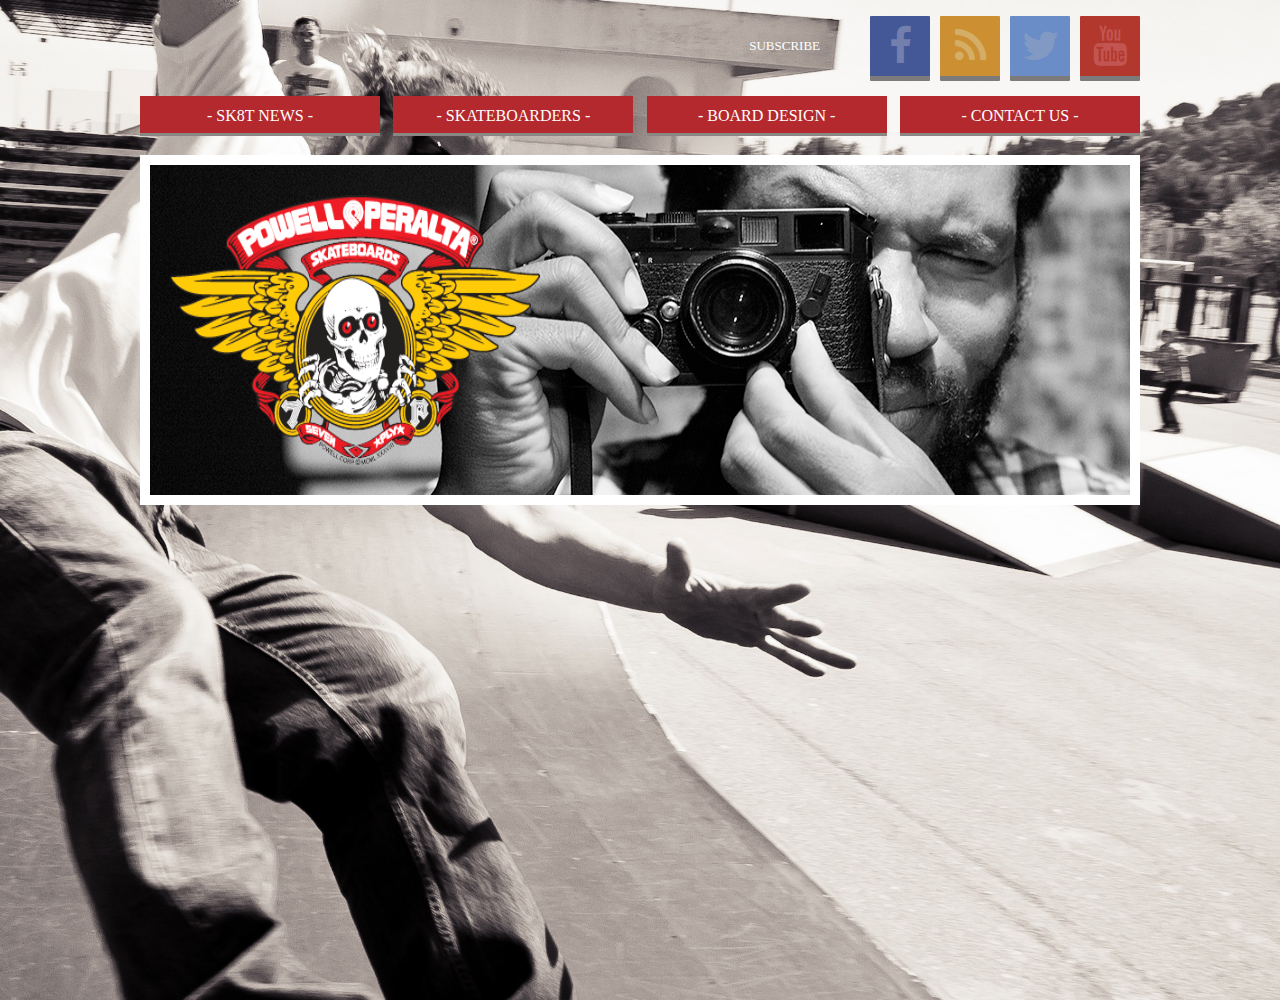
==== index.html @ e4ddb113 "added images folder and placed nav" ====
<!DOCTYPE html>
<html lang="en">
<head>
  <meta charset="UTF-8">
  <title>Sk8r Shop</title>
  <link rel="stylesheet" href="css/normalize.css">
  <link rel="stylesheet" href="css/style.css">
  <link rel="stylesheet" href="https://maxcdn.bootstrapcdn.com/font-awesome/4.6.3/css/font-awesome.min.css">
</head>
<body>
  <div id="mainContainer">
    <div class="socialHeader">
      <p>SUBSCRIBE </p>
      <ul class="socialMedia">
        <li><a href="www.facebook.com" style="color: #737FAD"><i class="fa fa-facebook" aria-hidden="true" style="background-color: #445897"></i></a></li>
        <li><a href="www.feed.com" style="color: #D4AD66"><i class="fa fa-rss" aria-hidden="true" style="background-color: #CC8F32"></i></li>
        <li><a href="www.twitter.com" style="color: #829AC3"><i class="fa fa-twitter" aria-hidden="true" style="background-color: #6A8DC7"></i></a></li>
        <li><a href="www.youtube.com" style="color: #C25551"><i class="fa fa-youtube" aria-hidden="true" style="background-color: #B2382D"></i></a></li>
      </ul>
    </div>
    <div class="nav">
      <ul class="navList">
        <li>- SK8T NEWS -</li>
        <li>- SKATEBOARDERS -</li>
        <li>- BOARD DESIGN -</li>
        <li>- CONTACT US -</li>
      </ul>
    </div>
    <div class="slideShow">
      <div class="slideImage">
        <img src="images/peralta-logo.png">
      </div>
    </div>
    
  </div>
</body>
</html>
---- css/style.css ----
body {
  background:url("../images/bg.jpg");
  background-size: 100%;
  font-family: verdana;
}

#mainContainer {
  width: 1000px;
  height: 1000px;
  margin: auto;
}

.socialHeader {
  display: flex;
  justify-content: flex-end;
  width: 100%;
  height: 80px;
  color: white;
}

.socialHeader p {
  line-height: 65px;
  position: relative;
  right: 40px;
  font-size: 13px;
}

ul {
  float: left;
  list-style: none;
  padding: 0;
}

.socialMedia li {
  float: left;
  font-size: 40px;
  text-align: center;
  position: relative;
  left: 10px;
}

.socialMedia i {
  width: 60px;
  height: 60px;
  border-radius: 1px;
  line-height: 60px;
  border-bottom: 5px solid #7C7A7A;
  margin-right: 10px;
}

.nav {
  width: 100%;
  height: 75px;
}

.navList {
  display: flex;
  justify-content: space-between;
  width: 100%;
  height: 40px;
  line-height: 40px;
  text-align: center;
  color: white;
}

.navList li {
  float: left;
  background-color: #B4292E;
  width: 240px;
  border-bottom: 3px solid #898784;
}

.slideShow {
  width: 100%;
  height: 350px;
  margin: auto
}

.slideImage {
  width: 98%;
  height: 330px;
  background: url("../images/top-image.png");
  background-position: 40% 30%;
  border: 10px solid white;
}

.slideImage img {
  width: 370px;
  height: 270px;
  position: relative;
  top: 30px;
  left: 20px;
}
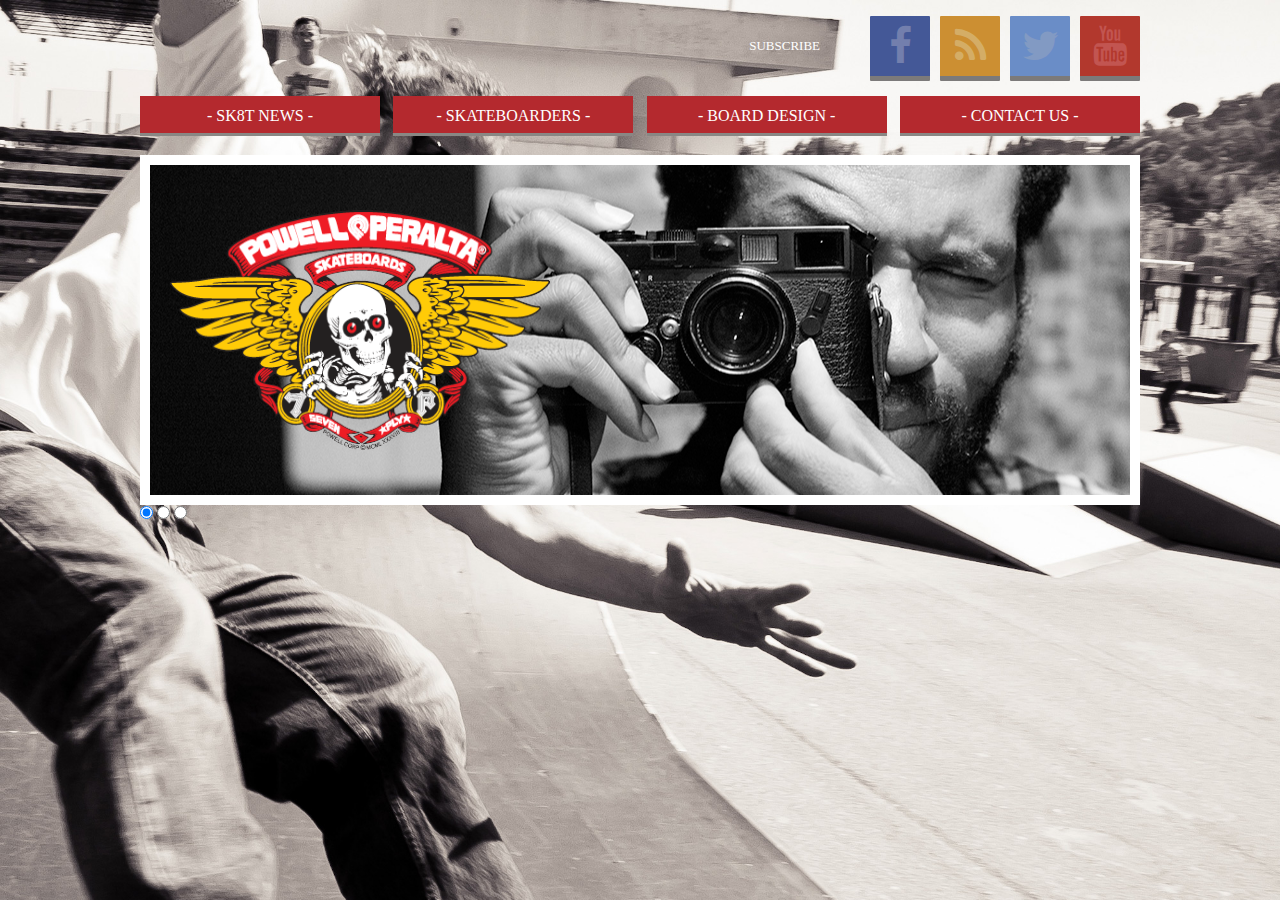
==== commit 5956e0d6: "fixing issues" ====
--- a/index.html
+++ b/index.html
@@ -13,7 +13,7 @@
       <p>SUBSCRIBE </p>
       <ul class="socialMedia">
         <li><a href="www.facebook.com" style="color: #737FAD"><i class="fa fa-facebook" aria-hidden="true" style="background-color: #445897"></i></a></li>
-        <li><a href="www.feed.com" style="color: #D4AD66"><i class="fa fa-rss" aria-hidden="true" style="background-color: #CC8F32"></i></li>
+        <li><a href="www.feed.com" style="color: #D4AD66"><i class="fa fa-rss" aria-hidden="true" style="background-color: #CC8F32"></i></a></li>
         <li><a href="www.twitter.com" style="color: #829AC3"><i class="fa fa-twitter" aria-hidden="true" style="background-color: #6A8DC7"></i></a></li>
         <li><a href="www.youtube.com" style="color: #C25551"><i class="fa fa-youtube" aria-hidden="true" style="background-color: #B2382D"></i></a></li>
       </ul>
@@ -30,8 +30,12 @@
       <div class="slideImage">
         <img src="images/peralta-logo.png">
       </div>
+      <div class="imageSlide">
+      <input type="radio" name="imageOne" checked="" />
+      <input type="radio" name="imageTwo" />
+      <input type="radio" name="imageThree" />
+      </div>
     </div>
-    
   </div>
 </body>
 </html>--- a/css/style.css
+++ b/css/style.css
@@ -6,7 +6,6 @@
 
 #mainContainer {
   width: 1000px;
-  height: 1000px;
   margin: auto;
 }
 
@@ -80,15 +79,15 @@
   width: 98%;
   height: 330px;
   background: url("../images/top-image.png");
-  background-position: 40% 30%;
+  background-position: 40% 27%;
   border: 10px solid white;
 }
 
 .slideImage img {
-  width: 370px;
-  height: 270px;
+  width: 380px;
+  height: 240px;
   position: relative;
-  top: 30px;
+  top: 45px;
   left: 20px;
 }
 
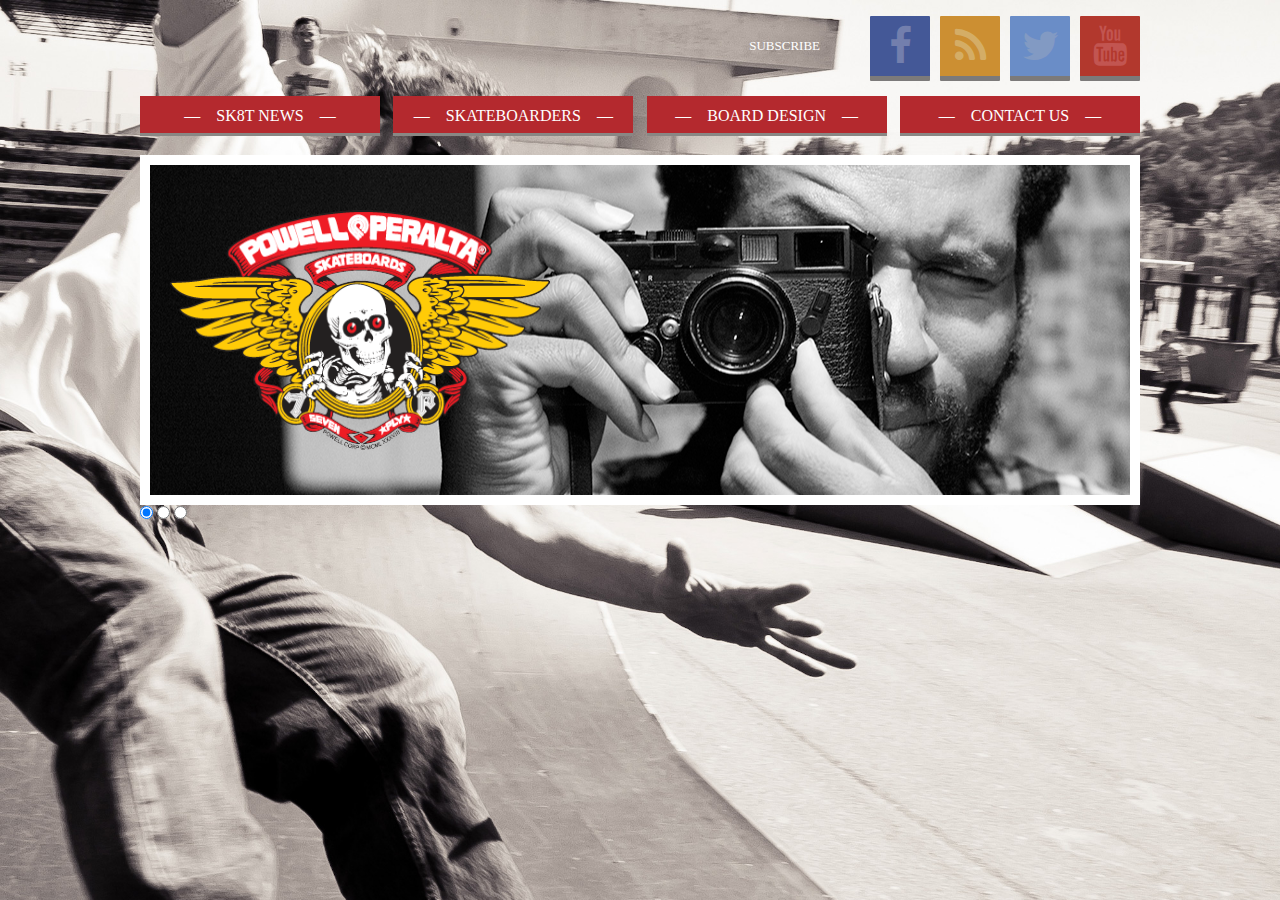
==== commit 04dedf0c: "attempting overlay" ====
--- a/index.html
+++ b/index.html
@@ -8,6 +8,7 @@
   <link rel="stylesheet" href="https://maxcdn.bootstrapcdn.com/font-awesome/4.6.3/css/font-awesome.min.css">
 </head>
 <body>
+  <div id="overlay"></div>
   <div id="mainContainer">
     <div class="socialHeader">
       <p>SUBSCRIBE </p>
@@ -20,10 +21,10 @@
     </div>
     <div class="nav">
       <ul class="navList">
-        <li>- SK8T NEWS -</li>
-        <li>- SKATEBOARDERS -</li>
-        <li>- BOARD DESIGN -</li>
-        <li>- CONTACT US -</li>
+        <li> SK8T NEWS </li>
+        <li> SKATEBOARDERS </li>
+        <li> BOARD DESIGN </li>
+        <li> CONTACT US </li>
       </ul>
     </div>
     <div class="slideShow">
--- a/css/style.css
+++ b/css/style.css
@@ -7,6 +7,7 @@
 #mainContainer {
   width: 1000px;
   margin: auto;
+  z-index: 1;
 }
 
 .socialHeader {
@@ -69,6 +70,11 @@
   border-bottom: 3px solid #898784;
 }
 
+.navList li:before, .navList li:after {
+  content: "\2014";
+  margin: 0 12px;
+}
+
 .slideShow {
   width: 100%;
   height: 350px;
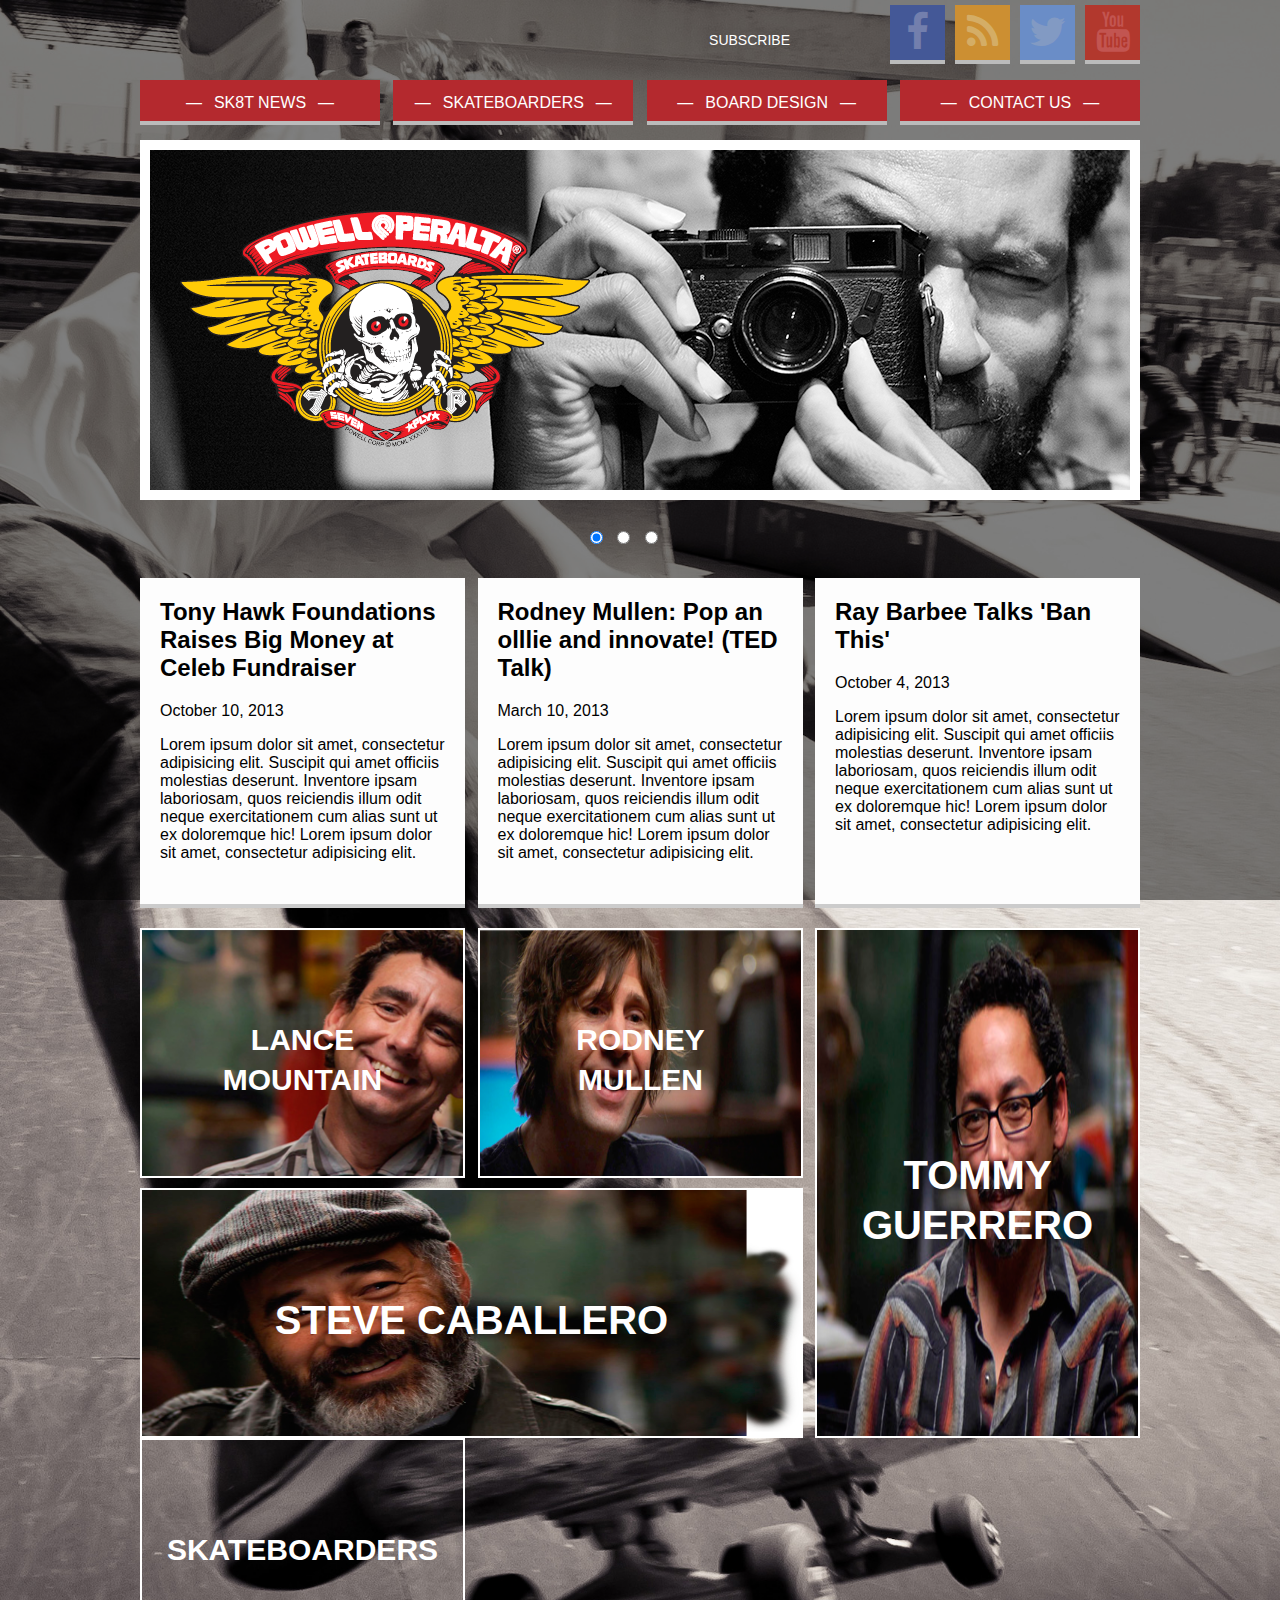
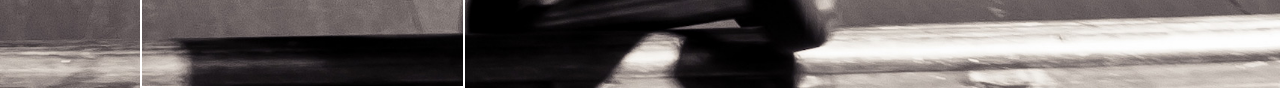
==== commit 2570fceb: "added new html and css into new files, deleted old files. redoing to improve myself" ====
--- a/index.html
+++ b/index.html
@@ -2,39 +2,75 @@
 <html lang="en">
 <head>
   <meta charset="UTF-8">
-  <title>Sk8r Shop</title>
-  <link rel="stylesheet" href="css/normalize.css">
-  <link rel="stylesheet" href="css/style.css">
-  <link rel="stylesheet" href="https://maxcdn.bootstrapcdn.com/font-awesome/4.6.3/css/font-awesome.min.css">
+  <title>Sk8r Site</title>
+  <link rel="stylesheet" type="text/css" href="css/normalize.css">
+  <link rel="stylesheet" type="text/css" href="css/style.css">
+  <link rel="stylesheet" type="text/css" href="https://maxcdn.bootstrapcdn.com/font-awesome/4.7.0/css/font-awesome.min.css">
 </head>
 <body>
   <div id="overlay"></div>
   <div id="mainContainer">
-    <div class="socialHeader">
-      <p>SUBSCRIBE </p>
-      <ul class="socialMedia">
-        <li><a href="www.facebook.com" style="color: #737FAD"><i class="fa fa-facebook" aria-hidden="true" style="background-color: #445897"></i></a></li>
-        <li><a href="www.feed.com" style="color: #D4AD66"><i class="fa fa-rss" aria-hidden="true" style="background-color: #CC8F32"></i></a></li>
-        <li><a href="www.twitter.com" style="color: #829AC3"><i class="fa fa-twitter" aria-hidden="true" style="background-color: #6A8DC7"></i></a></li>
-        <li><a href="www.youtube.com" style="color: #C25551"><i class="fa fa-youtube" aria-hidden="true" style="background-color: #B2382D"></i></a></li>
-      </ul>
+    <header>
+      <div class="socialContainer">
+        <p>SUBSCRIBE</p>
+        <ul class="socialMedia">
+          <li><a href="www.facebook.com" style="color: #737FAD"><i class="fa fa-facebook" aria-hidden="true" style="background-color: #445897"></i></a></li>
+          <li><a href="www.feed.com" style="color: #D4AD66"><i class="fa fa-rss" aria-hidden="true" style="background-color: #CC8F32"></i></a></li>
+          <li><a href="www.twitter.com" style="color: #829AC3"><i class="fa fa-twitter" aria-hidden="true" style="background-color: #6A8DC7"></i></a></li>
+          <li><a href="www.youtube.com" style="color: #C25551"><i class="fa fa-youtube" aria-hidden="true" style="background-color: #B2382D"></i></a></li>
+        </ul>
+      </div>
+      <div class="navBar">
+        <nav>
+          <ul class="nav">
+            <li>sk8t news</li>
+            <li>skateboarders</li>
+            <li>board design</li>
+            <li>contact us</li>
+          </ul>
+        </nav>
+      </div>
+    </header>
+    <div class="slideShow">
+      <div class="bgImg">
+        <div id="overlay2"></div>
+        <img class="overLapImg" src="images/peralta-logo.png" />
+      </div>
+      <div class="slideBtns"> 
+        <input type="radio" name="" checked="checked">
+        <input type="radio" name="">
+        <input type="radio" name="">
+      </div>
     </div>
-    <div class="nav">
-      <ul class="navList">
-        <li> SK8T NEWS </li>
-        <li> SKATEBOARDERS </li>
-        <li> BOARD DESIGN </li>
-        <li> CONTACT US </li>
-      </ul>
+    <div class="articles">
+
+      <div>
+        <h2>Tony Hawk Foundations Raises Big Money at Celeb Fundraiser</h2>
+        <span>October 10, 2013</span>
+        <p>Lorem ipsum dolor sit amet, consectetur adipisicing elit. Suscipit qui amet officiis molestias deserunt. Inventore ipsam laboriosam, quos reiciendis illum odit neque exercitationem cum alias sunt ut ex doloremque hic! Lorem ipsum dolor sit amet, consectetur adipisicing elit.</p>
+      </div>
+
+      <div>
+        <h2>Rodney Mullen: Pop an olllie and innovate! (TED Talk)</h2>
+        <span>March 10, 2013</span>
+        <p>Lorem ipsum dolor sit amet, consectetur adipisicing elit. Suscipit qui amet officiis molestias deserunt. Inventore ipsam laboriosam, quos reiciendis illum odit neque exercitationem cum alias sunt ut ex doloremque hic! Lorem ipsum dolor sit amet, consectetur adipisicing elit.</p>
+      </div>
+
+      <div>
+        <h2>Ray Barbee Talks 'Ban This'</h2>
+        <span>October 4, 2013</span>
+        <p>Lorem ipsum dolor sit amet, consectetur adipisicing elit. Suscipit qui amet officiis molestias deserunt. Inventore ipsam laboriosam, quos reiciendis illum odit neque exercitationem cum alias sunt ut ex doloremque hic! Lorem ipsum dolor sit amet, consectetur adipisicing elit.</p>
+      </div>
+
     </div>
-    <div class="slideShow">
-      <div class="slideImage">
-        <img src="images/peralta-logo.png">
-      </div>
-      <div class="imageSlide">
-      <input type="radio" name="imageOne" checked="" />
-      <input type="radio" name="imageTwo" />
-      <input type="radio" name="imageThree" />
+
+    <div id="sk8_container">
+      <div class="skatersImg">
+        <div class="skaters">lance <br/>mountain</div>
+        <div class="skaters">rodney <br /> mullen</div>
+        <div class="skaters">steve caballero</div>
+        <div class="skaters">tommy <br />guerrero</div>
+        <div class="arrow">skateboarders</div>
       </div>
     </div>
   </div>
--- a/css/style.css
+++ b/css/style.css
@@ -1,99 +1,203 @@
+html {
+  box-sizing: border-box; 
+}
+
+*, *:before, *:after {
+  box-sizing: inherit; 
+}
+
 body {
-  background:url("../images/bg.jpg");
-  background-size: 100%;
-  font-family: verdana;
+  width: 100%;
+  height: 100%;
+  background: #ccc url("../images/bg.jpg");
+  background-size: cover;
+  font-family: sans-serif;
 }
 
 #mainContainer {
   width: 1000px;
   margin: auto;
+  position: relative;
   z-index: 1;
 }
 
-.socialHeader {
+#overlay {
+  width: 100%;
+  height: 100%;
+  position: absolute;
+  background: rgba(0, 0, 0, 0.5);
+  z-index: 0; 
+}
+
+.socialContainer {
   display: flex;
   justify-content: flex-end;
-  width: 100%;
-  height: 80px;
   color: white;
 }
 
-.socialHeader p {
-  line-height: 65px;
-  position: relative;
-  right: 40px;
-  font-size: 13px;
-}
-
-ul {
-  float: left;
+.socialContainer p {
+  height: 60px;
+  line-height: 60px;
+  font-size: 14px;
+  position: relative;
+  right: 50px;
+  margin: 10px 0 0 0;
+}
+
+.socialMedia {
+  display: flex;
+  list-style: none;
+  margin-top: 5px;
+}
+
+.socialMedia li {
+  margin: 0 0 0 10px;
+  border-bottom: 4px solid #bbb;
+}
+
+.socialMedia i {
+  width: 55px;
+  height: 55px;
+  line-height: 55px;
+  text-align: center;
+  font-size: 40px;
+}
+
+.nav {
+  display: flex;
+  justify-content: space-between;
   list-style: none;
   padding: 0;
-}
-
-.socialMedia li {
-  float: left;
-  font-size: 40px;
-  text-align: center;
-  position: relative;
-  left: 10px;
-}
-
-.socialMedia i {
-  width: 60px;
-  height: 60px;
-  border-radius: 1px;
-  line-height: 60px;
-  border-bottom: 5px solid #7C7A7A;
-  margin-right: 10px;
-}
-
-.nav {
-  width: 100%;
-  height: 75px;
-}
-
-.navList {
-  display: flex;
-  justify-content: space-between;
-  width: 100%;
-  height: 40px;
-  line-height: 40px;
+  margin: 0;
+}
+
+.nav li {
+  width: 240px;
+  height: 45px;
+  line-height: 45px;
+  background: #B4292E;
   text-align: center;
   color: white;
-}
-
-.navList li {
-  float: left;
-  background-color: #B4292E;
-  width: 240px;
-  border-bottom: 3px solid #898784;
-}
-
-.navList li:before, .navList li:after {
+  text-transform: uppercase;
+  border-bottom: 4px solid #bbb;
+}
+
+.nav li:before, .nav li:after {
   content: "\2014";
   margin: 0 12px;
 }
 
 .slideShow {
-  width: 100%;
-  height: 350px;
-  margin: auto
-}
-
-.slideImage {
-  width: 98%;
+  margin-top: 15px;
+}
+
+
+.bgImg {
+  background: #ccc url("../images/top-image.png");
+  width: 100%;
+  height: 360px;
+  border: 10px solid white;
+  background-position: 30% 25%;
+  position: relative;
+  z-index: 2;
+}
+
+.overLapImg {
+  position: relative;
+  top: 60px;
+  left: 30px;
+}
+
+.slideBtns {
+  width: 10%;
+  margin: auto;
+  margin-top: 30px;
+}
+
+.slideBtns input {
+  margin-right: 10px;
+}
+
+.articles {
+  display: flex;
+  justify-content: space-between;
+  margin-top: 30px;
+}
+
+.articles div {
+  width: 325px;
   height: 330px;
-  background: url("../images/top-image.png");
-  background-position: 40% 27%;
-  border: 10px solid white;
-}
-
-.slideImage img {
-  width: 380px;
-  height: 240px;
-  position: relative;
-  top: 45px;
-  left: 20px;
-}
-
+  background: #FDFDFD;
+  overflow: auto;
+  padding: 0 20px;
+  border-bottom: 4px solid #ccc;
+}
+
+#sk8_container {
+  width: 100%;
+  margin:auto;
+  margin-top: 20px;
+}
+
+#sk8_container:after {
+  content:"";
+  display:block;
+  clear:both;
+}
+
+.skatersImg {
+  position:relative;
+}
+
+.skatersImg div {
+  color: white;
+  width: 325px;
+  height: 250px;
+  line-height: 40px;
+  padding-top: 90px;
+  text-align: center;
+  float: left;
+  border: 2px solid white;
+  font-size: 30px;
+  text-transform: uppercase;
+  font-weight: bold;
+}
+
+.skatersImg div:first-child {
+  background-image: url("../images/sk8er-4.png");
+  background-position: 80% 10%;
+  margin-right: 13px;
+}
+
+.skatersImg div:nth-child(2) {
+  background-image: url("../images/sk8er-3.png");
+  background-size: 325px 250px;
+  margin-right: 13px;
+}
+
+.skatersImg div:nth-child(3) {
+  background-image: url("../images/sk8er-1.png");
+  clear: left;
+  width: 663px;
+  margin-right: 12px;
+  margin-top: 10px;
+  background-repeat: no-repeat;
+  background-size: 665px 250px;
+  padding-top: 110px;
+  font-size: 40px;
+}
+
+.skatersImg div:nth-child(4) {
+  background-image: url("../images/sk8er-2.png");
+  background-repeat: no-repeat;
+  background-size: 500px 520px;
+  background-position: 100% 10%;
+  height: 510px;
+  line-height: 50px;
+  margin-top: -250px;
+  font-size: 40px;
+  padding-top: 220px; 
+}
+
+
+
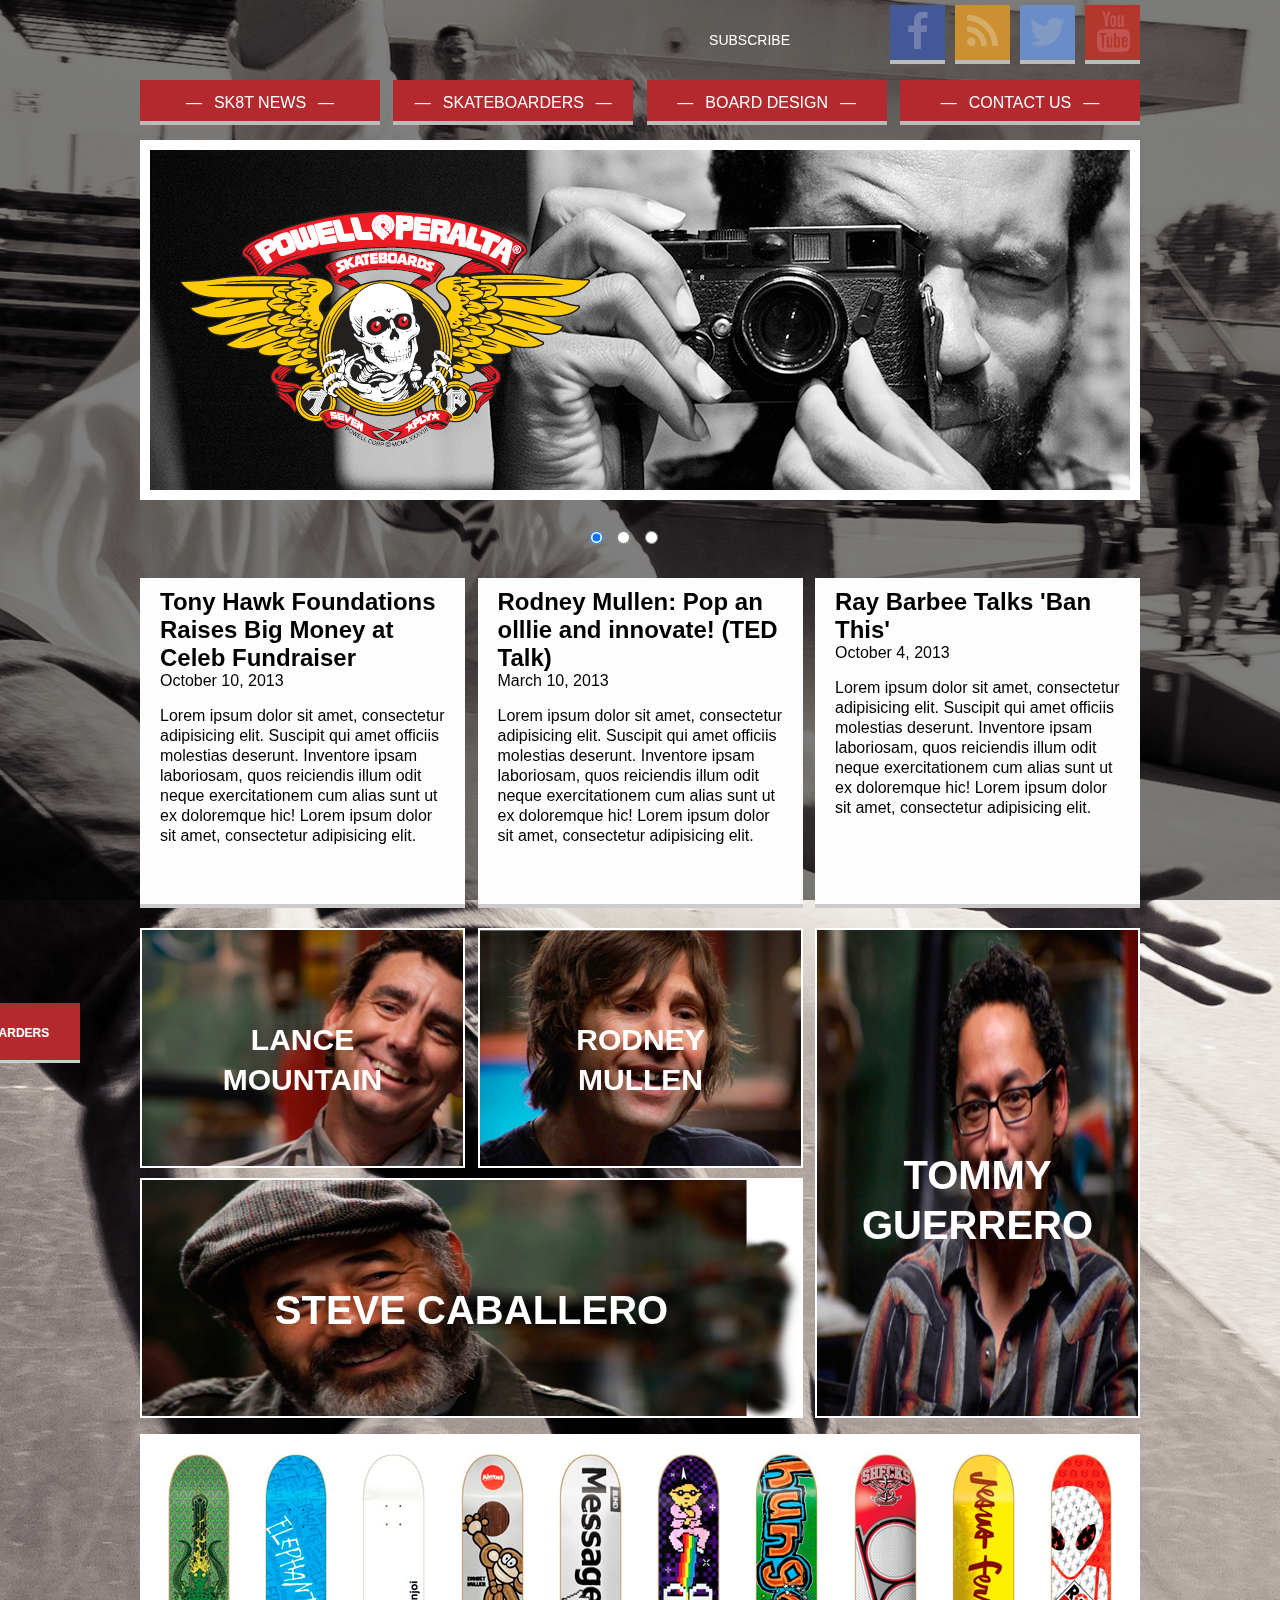
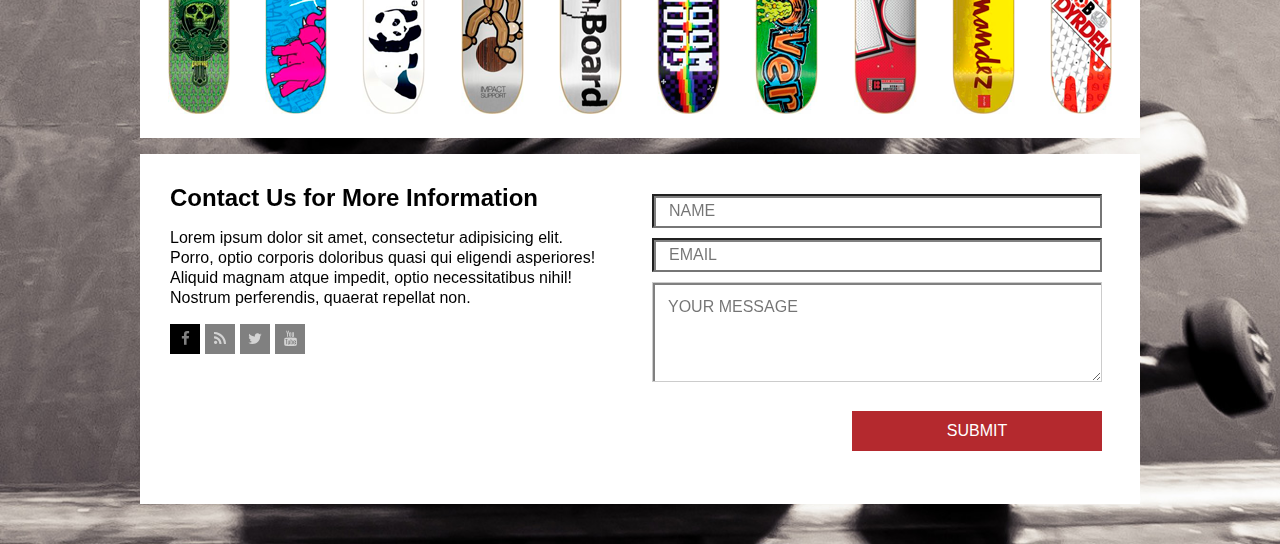
==== commit 9bfe496a: "finished project" ====
--- a/index.html
+++ b/index.html
@@ -10,7 +10,9 @@
 <body>
   <div id="overlay"></div>
   <div id="mainContainer">
+
     <header>
+    
       <div class="socialContainer">
         <p>SUBSCRIBE</p>
         <ul class="socialMedia">
@@ -20,6 +22,7 @@
           <li><a href="www.youtube.com" style="color: #C25551"><i class="fa fa-youtube" aria-hidden="true" style="background-color: #B2382D"></i></a></li>
         </ul>
       </div>
+
       <div class="navBar">
         <nav>
           <ul class="nav">
@@ -31,11 +34,13 @@
         </nav>
       </div>
     </header>
+
     <div class="slideShow">
       <div class="bgImg">
         <div id="overlay2"></div>
         <img class="overLapImg" src="images/peralta-logo.png" />
       </div>
+
       <div class="slideBtns"> 
         <input type="radio" name="" checked="checked">
         <input type="radio" name="">
@@ -73,6 +78,46 @@
         <div class="arrow">skateboarders</div>
       </div>
     </div>
+
+    <div id="boardImages">
+      <ul class="boards">
+        <li><img src="images/sk8-1.png"></li>
+        <li><img src="images/sk8-2.png"></li>
+        <li><img src="images/sk8-3.png"></li>
+        <li><img src="images/sk8-4.png"></li>
+        <li><img src="images/sk8-5.png"></li>
+        <li><img src="images/sk8-6.png"></li>
+        <li><img src="images/sk8-7.png"></li>
+        <li><img src="images/sk8-8.png"></li>
+        <li><img src="images/sk8-9.png"></li>
+        <li><img src="images/sk8-10.png"></li>
+      </ul>
+    </div>
+
+    <div id="contactContainer">
+
+      <div class="contact">
+        <h2>Contact Us for More Information</h2>
+        <p>Lorem ipsum dolor sit amet, consectetur adipisicing elit. Porro, optio corporis doloribus quasi qui eligendi asperiores! Aliquid magnam atque impedit, optio necessitatibus nihil! Nostrum perferendis, quaerat repellat non.</p>
+        <ul class="socialMediaFooter">
+          <li><a href="www.facebook.com" style="color: gray"><i class="fa fa-facebook" aria-hidden="true" style="background-color: black"></i></a></li>
+          <li><a href="www.feed.com" style="color: lightgray"><i class="fa fa-rss" aria-hidden="true" style="background-color: gray"></i></a></li>
+          <li><a href="www.twitter.com" style="color: lightgray"><i class="fa fa-twitter" aria-hidden="true" style="background-color: gray"></i></a></li>
+          <li><a href="www.youtube.com" style="color: lightgray"><i class="fa fa-youtube" aria-hidden="true" style="background-color: gray"></i></a></li>
+        </ul>
+      </div>
+
+      <div class="contactForm">
+        <form>
+          <input type="text" name="name" placeholder="NAME" /><br />
+          <input type="email" name="email" placeholder="EMAIL" /><br />
+          <textarea placeholder="YOUR MESSAGE"></textarea><br />
+          <button class="submitBtn">SUBMIT</button>
+        </form>
+      </div>
+
+    </div>
+
   </div>
 </body>
 </html>--- a/css/style.css
+++ b/css/style.css
@@ -7,8 +7,6 @@
 }
 
 body {
-  width: 100%;
-  height: 100%;
   background: #ccc url("../images/bg.jpg");
   background-size: cover;
   font-family: sans-serif;
@@ -24,7 +22,7 @@
 #overlay {
   width: 100%;
   height: 100%;
-  position: absolute;
+  position: fixed;
   background: rgba(0, 0, 0, 0.5);
   z-index: 0; 
 }
@@ -93,13 +91,11 @@
 
 
 .bgImg {
-  background: #ccc url("../images/top-image.png");
+  background: #ccc url("../images/top-image.png") no-repeat;
   width: 100%;
   height: 360px;
   border: 10px solid white;
   background-position: 30% 25%;
-  position: relative;
-  z-index: 2;
 }
 
 .overLapImg {
@@ -129,7 +125,7 @@
   height: 330px;
   background: #FDFDFD;
   overflow: auto;
-  padding: 0 20px;
+  padding: 10px 20px;
   border-bottom: 4px solid #ccc;
 }
 
@@ -152,7 +148,7 @@
 .skatersImg div {
   color: white;
   width: 325px;
-  height: 250px;
+  height: 240px;
   line-height: 40px;
   padding-top: 90px;
   text-align: center;
@@ -171,7 +167,6 @@
 
 .skatersImg div:nth-child(2) {
   background-image: url("../images/sk8er-3.png");
-  background-size: 325px 250px;
   margin-right: 13px;
 }
 
@@ -190,14 +185,123 @@
 .skatersImg div:nth-child(4) {
   background-image: url("../images/sk8er-2.png");
   background-repeat: no-repeat;
-  background-size: 500px 520px;
+  background-size: 500px 490px;
   background-position: 100% 10%;
-  height: 510px;
+  height: 490px;
   line-height: 50px;
-  margin-top: -250px;
+  margin-top: -240px;
   font-size: 40px;
   padding-top: 220px; 
 }
 
-
-
+.skatersImg .arrow {
+  width: 170px;
+  height: 60px;
+  line-height: 60px;
+  font-size: 12px;
+  background: #B4292E;
+  position: absolute;
+  padding: 0;
+  top: 75px;
+  left: -230px;
+  border: none;
+  border-bottom: 3px solid #ccc;
+}
+
+#boardImages {
+  width: 100%
+  height: auto;
+}
+
+.boards {
+  display: flex;
+  justify-content: space-around;
+  padding: 20px 10px;
+  background: white;
+  list-style: none;
+}
+
+#contactContainer {
+  width: 100%;
+  height: 350px;
+  background: white;
+  margin-bottom: 40px;
+  padding: 30px 0 0 30px;
+}
+
+#contactContainer:after {
+  content: "";
+  display: block;
+  clear: both;
+}
+
+.contact {
+  width: 45%;
+  display: inline-block;
+}
+
+h2 {
+  margin: 0;
+}
+
+p {
+  line-height: 20px;
+}
+
+.socialMediaFooter {
+  display: flex;
+  justify-content: flex-start; 
+  list-style: none;
+  padding: 0;
+}
+
+.socialMediaFooter i {
+  width: 30px;
+  height: 30px;
+  line-height: 30px;
+  text-align: center;
+  margin-right: 5px;
+  font-size: 15px;
+}
+
+.contactForm {
+  width: 40%;
+  float: right;
+  position: relative;
+  right: 100px;
+}
+
+.contactForm input{
+  width: 450px;
+  height: 30px;
+  margin-top: 10px;
+  padding: 15px;
+  outline: none;
+  box-shadow: inset 2px 2px gray;
+}
+
+.contactForm textarea {
+  width: 450px;
+  height: 100px;
+  border: 1px solid #ccc;
+  margin-top: 10px;
+  padding: 15px;
+  box-shadow: inset 2px 2px gray;
+}
+
+.submitBtn {
+  width: 250px;
+  height: 40px;
+  border: none;
+  background: #B4292E;
+  color: white;
+  margin-top: 25px;
+  margin-left: 200px;
+}
+
+
+
+
+
+
+
